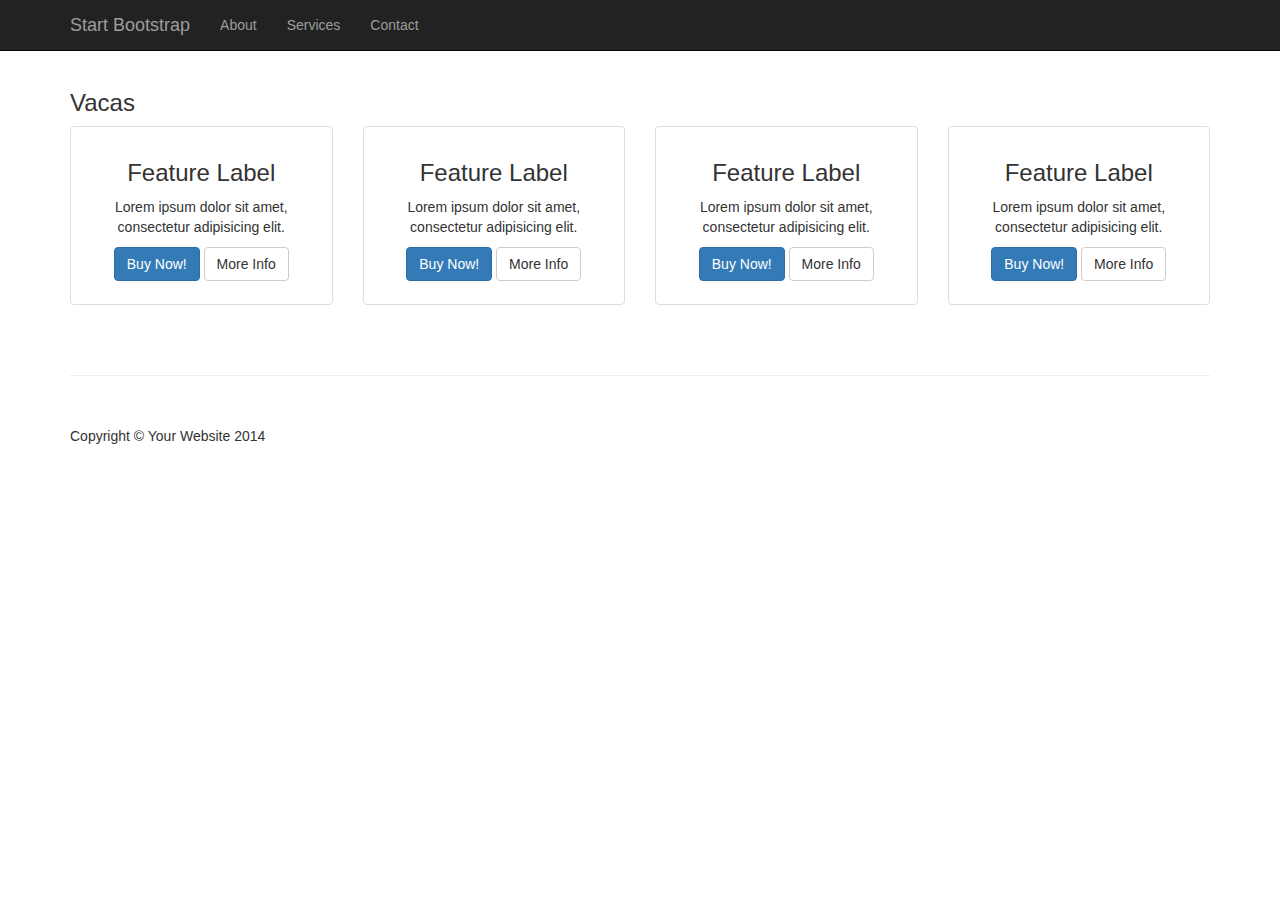
==== index.html @ 623279dd "Initial version" ====
<!DOCTYPE html>
<html lang="en">

<head>

    <meta charset="utf-8">
    <meta http-equiv="X-UA-Compatible" content="IE=edge">
    <meta name="viewport" content="width=device-width, initial-scale=1">
    <meta name="description" content="">
    <meta name="author" content="">

    <title>Heroic Features - Start Bootstrap Template</title>

    <!-- Bootstrap Core CSS -->
    <link href="css/bootstrap.min.css" rel="stylesheet">

    <!-- Custom CSS -->
    <link href="css/heroic-features.css" rel="stylesheet">

    <!-- HTML5 Shim and Respond.js IE8 support of HTML5 elements and media queries -->
    <!-- WARNING: Respond.js doesn't work if you view the page via file:// -->
    <!--[if lt IE 9]>
        <script src="https://oss.maxcdn.com/libs/html5shiv/3.7.0/html5shiv.js"></script>
        <script src="https://oss.maxcdn.com/libs/respond.js/1.4.2/respond.min.js"></script>
    <![endif]-->

</head>

<body>

    <!-- Navigation -->
    <nav class="navbar navbar-inverse navbar-fixed-top" role="navigation">
        <div class="container">
            <!-- Brand and toggle get grouped for better mobile display -->
            <div class="navbar-header">
                <button type="button" class="navbar-toggle" data-toggle="collapse" data-target="#bs-example-navbar-collapse-1">
                    <span class="sr-only">Toggle navigation</span>
                    <span class="icon-bar"></span>
                    <span class="icon-bar"></span>
                    <span class="icon-bar"></span>
                </button>
                <a class="navbar-brand" href="#">Start Bootstrap</a>
            </div>
            <!-- Collect the nav links, forms, and other content for toggling -->
            <div class="collapse navbar-collapse" id="bs-example-navbar-collapse-1">
                <ul class="nav navbar-nav">
                    <li>
                        <a href="#">About</a>
                    </li>
                    <li>
                        <a href="#">Services</a>
                    </li>
                    <li>
                        <a href="#">Contact</a>
                    </li>
                </ul>
            </div>
            <!-- /.navbar-collapse -->
        </div>
        <!-- /.container -->
    </nav>

    <!-- Page Content -->
    <div class="container">
        <!-- Title -->
        <div class="row">
            <div class="col-lg-12">
                <h3>Vacas</h3>
            </div>
        </div>
        <!-- /.row -->

        <!-- Page Features -->
        <div class="row text-center">

            <div class="col-md-3 col-sm-6 hero-feature">
                <div class="thumbnail">
                    <img src="http://placehold.it/800x500" alt="">
                    <div class="caption">
                        <h3>Feature Label</h3>
                        <p>Lorem ipsum dolor sit amet, consectetur adipisicing elit.</p>
                        <p>
                            <a href="#" class="btn btn-primary">Buy Now!</a> <a href="#" class="btn btn-default">More Info</a>
                        </p>
                    </div>
                </div>
            </div>

            <div class="col-md-3 col-sm-6 hero-feature">
                <div class="thumbnail">
                    <img src="http://placehold.it/800x500" alt="">
                    <div class="caption">
                        <h3>Feature Label</h3>
                        <p>Lorem ipsum dolor sit amet, consectetur adipisicing elit.</p>
                        <p>
                            <a href="#" class="btn btn-primary">Buy Now!</a> <a href="#" class="btn btn-default">More Info</a>
                        </p>
                    </div>
                </div>
            </div>

            <div class="col-md-3 col-sm-6 hero-feature">
                <div class="thumbnail">
                    <img src="http://placehold.it/800x500" alt="">
                    <div class="caption">
                        <h3>Feature Label</h3>
                        <p>Lorem ipsum dolor sit amet, consectetur adipisicing elit.</p>
                        <p>
                            <a href="#" class="btn btn-primary">Buy Now!</a> <a href="#" class="btn btn-default">More Info</a>
                        </p>
                    </div>
                </div>
            </div>

            <div class="col-md-3 col-sm-6 hero-feature">
                <div class="thumbnail">
                    <img src="http://placehold.it/800x500" alt="">
                    <div class="caption">
                        <h3>Feature Label</h3>
                        <p>Lorem ipsum dolor sit amet, consectetur adipisicing elit.</p>
                        <p>
                            <a href="#" class="btn btn-primary">Buy Now!</a> <a href="#" class="btn btn-default">More Info</a>
                        </p>
                    </div>
                </div>
            </div>

        </div>
        <!-- /.row -->

        <hr>

        <!-- Footer -->
        <footer>
            <div class="row">
                <div class="col-lg-12">
                    <p>Copyright &copy; Your Website 2014</p>
                </div>
            </div>
        </footer>

    </div>
    <!-- /.container -->

    <!-- jQuery -->
    <script src="js/jquery.js"></script>

    <!-- Bootstrap Core JavaScript -->
    <script src="js/bootstrap.min.js"></script>

</body>

</html>
---- css/heroic-features.css ----
/*!
 * Start Bootstrap - Heroic Features HTML Template (http://startbootstrap.com)
 * Code licensed under the Apache License v2.0.
 * For details, see http://www.apache.org/licenses/LICENSE-2.0.
 */

body {
    padding-top: 70px; /* Required padding for .navbar-fixed-top. Remove if using .navbar-static-top. Change if height of navigation changes. */
}

.hero-spacer {
    margin-top: 50px;
}

.hero-feature {
    margin-bottom: 30px;
}

footer {
    margin: 50px 0;
}
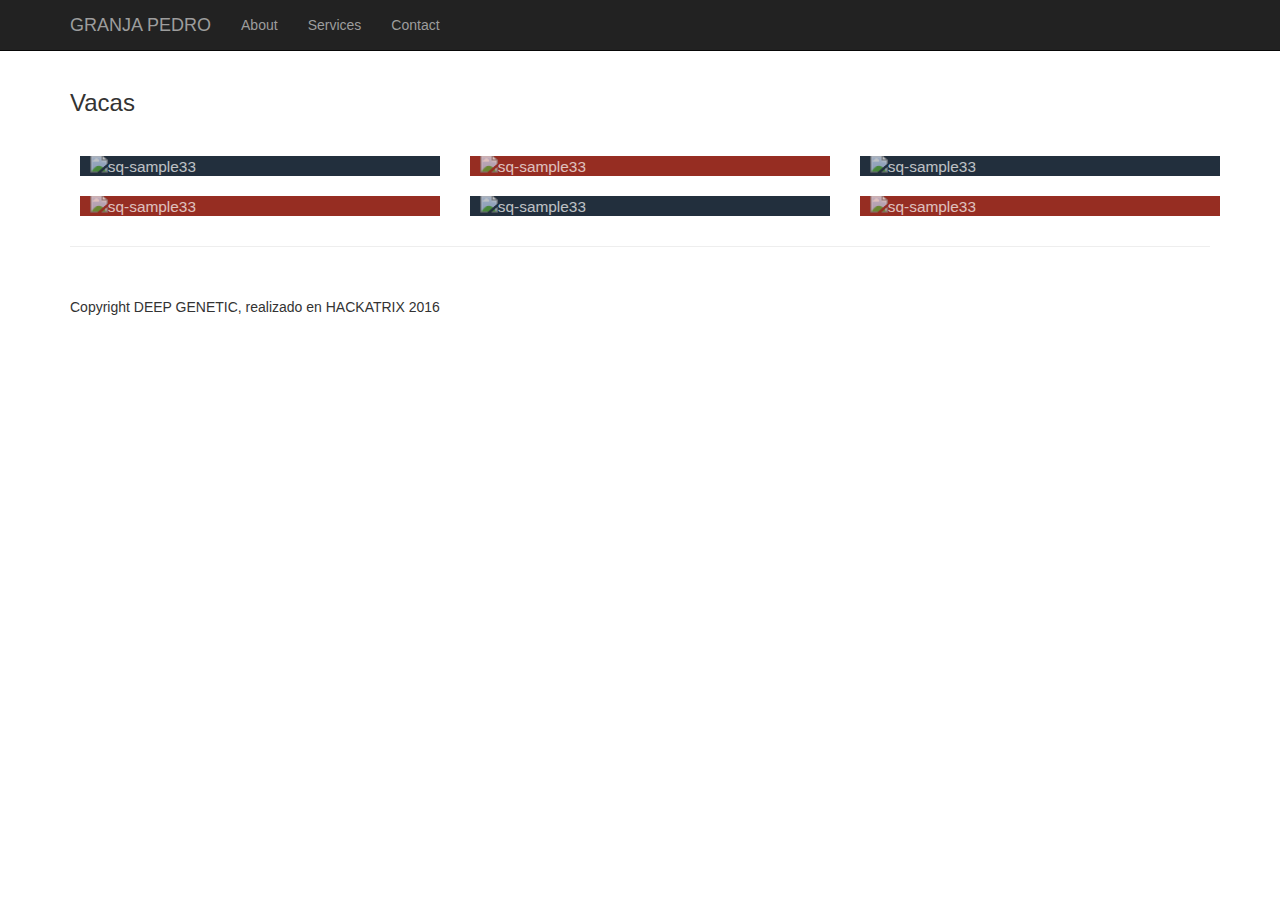
==== commit b6f432b1: "Update changes" ====
--- a/index.html
+++ b/index.html
@@ -9,13 +9,14 @@
     <meta name="description" content="">
     <meta name="author" content="">
 
-    <title>Heroic Features - Start Bootstrap Template</title>
+    <title>DEEP GENETIC</title>
 
     <!-- Bootstrap Core CSS -->
     <link href="css/bootstrap.min.css" rel="stylesheet">
 
     <!-- Custom CSS -->
     <link href="css/heroic-features.css" rel="stylesheet">
+    <link href="css/custom-styles.css" rel="stylesheet">
 
     <!-- HTML5 Shim and Respond.js IE8 support of HTML5 elements and media queries -->
     <!-- WARNING: Respond.js doesn't work if you view the page via file:// -->
@@ -39,7 +40,7 @@
                     <span class="icon-bar"></span>
                     <span class="icon-bar"></span>
                 </button>
-                <a class="navbar-brand" href="#">Start Bootstrap</a>
+                <a class="navbar-brand" href="#">GRANJA PEDRO</a>
             </div>
             <!-- Collect the nav links, forms, and other content for toggling -->
             <div class="collapse navbar-collapse" id="bs-example-navbar-collapse-1">
@@ -72,59 +73,80 @@
 
         <!-- Page Features -->
         <div class="row text-center">
-
-            <div class="col-md-3 col-sm-6 hero-feature">
-                <div class="thumbnail">
-                    <img src="http://placehold.it/800x500" alt="">
-                    <div class="caption">
-                        <h3>Feature Label</h3>
-                        <p>Lorem ipsum dolor sit amet, consectetur adipisicing elit.</p>
-                        <p>
-                            <a href="#" class="btn btn-primary">Buy Now!</a> <a href="#" class="btn btn-default">More Info</a>
-                        </p>
-                    </div>
-                </div>
-            </div>
-
-            <div class="col-md-3 col-sm-6 hero-feature">
-                <div class="thumbnail">
-                    <img src="http://placehold.it/800x500" alt="">
-                    <div class="caption">
-                        <h3>Feature Label</h3>
-                        <p>Lorem ipsum dolor sit amet, consectetur adipisicing elit.</p>
-                        <p>
-                            <a href="#" class="btn btn-primary">Buy Now!</a> <a href="#" class="btn btn-default">More Info</a>
-                        </p>
-                    </div>
-                </div>
-            </div>
-
-            <div class="col-md-3 col-sm-6 hero-feature">
-                <div class="thumbnail">
-                    <img src="http://placehold.it/800x500" alt="">
-                    <div class="caption">
-                        <h3>Feature Label</h3>
-                        <p>Lorem ipsum dolor sit amet, consectetur adipisicing elit.</p>
-                        <p>
-                            <a href="#" class="btn btn-primary">Buy Now!</a> <a href="#" class="btn btn-default">More Info</a>
-                        </p>
-                    </div>
-                </div>
-            </div>
-
-            <div class="col-md-3 col-sm-6 hero-feature">
-                <div class="thumbnail">
-                    <img src="http://placehold.it/800x500" alt="">
-                    <div class="caption">
-                        <h3>Feature Label</h3>
-                        <p>Lorem ipsum dolor sit amet, consectetur adipisicing elit.</p>
-                        <p>
-                            <a href="#" class="btn btn-primary">Buy Now!</a> <a href="#" class="btn btn-default">More Info</a>
-                        </p>
-                    </div>
-                </div>
-            </div>
-
+          <div class="services">
+          <div class="col-md-4">
+              <figure class="snip1174 navy col-md-4">
+                <img src="https://s3-us-west-2.amazonaws.com/s.cdpn.io/331810/sq-sample33.jpg" alt="sq-sample33" />
+                <figcaption>
+                  <h2>Տեսականի</h2>
+                  <p>
+                    Մեր տեասկանին սպասում է Ձեզ
+                  </p>
+                  <a href="/main/page/production">Ավելին</a>
+                </figcaption>
+              </figure>
+          </div>
+          <div class="col-md-4">
+              <figure class="snip1174 red col-md-4">
+                <img src="https://s3-us-west-2.amazonaws.com/s.cdpn.io/331810/sq-sample33.jpg" alt="sq-sample33" />
+                <figcaption>
+                  <h2>Ակցիաներ</h2>
+                  <p>
+                    Թարմացվող ակցիաներ մեր հաճախորդների համար
+                  </p>
+                  <a href="/main/page/auction">Ավելին</a>
+                </figcaption>
+              </figure>
+          </div>
+          <div class="col-md-4">
+              <figure class="snip1174 navy col-md-4">
+                <img src="https://s3-us-west-2.amazonaws.com/s.cdpn.io/331810/sq-sample33.jpg" alt="sq-sample33" />
+                <figcaption>
+                  <h2>Մեր մասին</h2>
+                  <p>
+                    Մեր ընկերության մաին ծանոթացեք այստեղ
+                  </p>
+                  <a href="/main/page/company">Ավելին</a>
+                </figcaption>
+              </figure>
+          </div>
+          <div class="col-md-4">
+              <figure class="snip1174 red col-md-4">
+                <img src="https://s3-us-west-2.amazonaws.com/s.cdpn.io/331810/sq-sample33.jpg" alt="sq-sample33" />
+                <figcaption>
+                  <h2>Բաղադրատոմսեր</h2>
+                  <p>
+                    Պատրաստման հարցում Դուք ունեք Ձեր խորհրդատուն
+                  </p>
+                  <a href="/main/page/recipe">Ավելին</a>
+                </figcaption>
+              </figure>
+          </div>
+          <div class="col-md-4">
+              <figure class="snip1174 navy col-md-4">
+                <img src="https://s3-us-west-2.amazonaws.com/s.cdpn.io/331810/sq-sample33.jpg" alt="sq-sample33" />
+                <figcaption>
+                  <h2>Խանութների ցանկ</h2>
+                  <p>
+                    Մեր խանութների ցանկին այստեղ
+                  </p>
+                  <a href="/main/page/map">Ավելին</a>
+                </figcaption>
+              </figure>
+          </div>
+          <div class="col-md-4">
+              <figure class="snip1174 red col-md-4">
+                <img src="https://s3-us-west-2.amazonaws.com/s.cdpn.io/331810/sq-sample33.jpg" alt="sq-sample33" />
+                <figcaption>
+                  <h2>Նորություններ</h2>
+                  <p>
+                    Ծանոթացեք մեր նորություններին այստեղ
+                  </p>
+                  <a href="/main/page/news">Ավելին</a>
+                </figcaption>
+              </figure>
+          </div>
+        </div>
         </div>
         <!-- /.row -->
 
@@ -134,7 +156,7 @@
         <footer>
             <div class="row">
                 <div class="col-lg-12">
-                    <p>Copyright &copy; Your Website 2014</p>
+                    <p>Copyright DEEP GENETIC, realizado en HACKATRIX 2016</p>
                 </div>
             </div>
         </footer>
--- a/css/custom-styles.css
+++ b/css/custom-styles.css
@@ -0,0 +1,101 @@
+/* Included color classes.. 
+    .red 
+	.blue 
+	.yellow
+	.green
+	.navy
+*/ 
+.services{
+    margin: 20px auto;
+    }
+figure.snip1174 {
+  color: #fff;
+  position: relative;
+  float: left;
+  overflow: hidden;
+  background-color: #1a1a1a;
+  color: #ffffff;
+  text-align: left;
+  margin: 10px;
+  width: 100%;
+  border-radius: 0px;
+}
+figure.snip1174 * {
+  -webkit-box-sizing: border-box;
+  box-sizing: border-box;
+  -webkit-transition: all 0.35s ease;
+  transition: all 0.35s ease;
+}
+figure.snip1174 img {
+  max-width: 100%;
+  -webkit-transform: scale(1.1);
+  transform: scale(1.1);
+  vertical-align: top;
+  opacity: 0.7;
+}
+figure.snip1174 figcaption {
+  position: absolute;
+  padding: 40px 25px;
+  top: 0;
+  left: 0;
+}
+figure.snip1174 h2,
+figure.snip1174 p {
+  margin: 0;
+  padding: 0;
+}
+figure.snip1174 h2 {
+  margin-bottom: 10px;
+  display: inline-block;
+  font-weight: 100;
+  font-size: 1.8em;
+}
+figure.snip1174 p {
+  font-weight: 300;
+  margin-bottom: 20px;
+  line-height: 1.4em;
+}
+figure.snip1174 a {
+  display: inline-block;
+  padding: 10px 20px;
+  border: 1px solid #ffffff;
+  text-decoration: none;
+  color: #ffffff;
+  letter-spacing: 2px;
+  text-transform: uppercase;
+  font-size: 0.8em;
+  -webkit-transform: translateY(50%);
+  transform: translateY(50%);
+  opacity: 0;
+}
+figure.snip1174 a:hover {
+  background-color: rgba(0, 0, 0, 0.2);
+}
+figure.snip1174.blue {
+  background-color: #20638f;
+}
+figure.snip1174.yellow {
+  background-color: #c87f0a;
+}
+figure.snip1174.green {
+  background-color: #1e8449;
+}
+figure.snip1174.navy {
+  background-color: #222f3d;
+}
+figure.snip1174.red {
+  background-color: #962d22;
+}
+figure.snip1174:hover img,
+figure.snip1174.hover img {
+  opacity: 0;
+  -webkit-transform: scale(1);
+  transform: scale(1);
+}
+figure.snip1174:hover a,
+figure.snip1174.hover a {
+  -webkit-transform: translateY(0);
+  transform: translateY(0);
+  opacity: 1;
+}
+
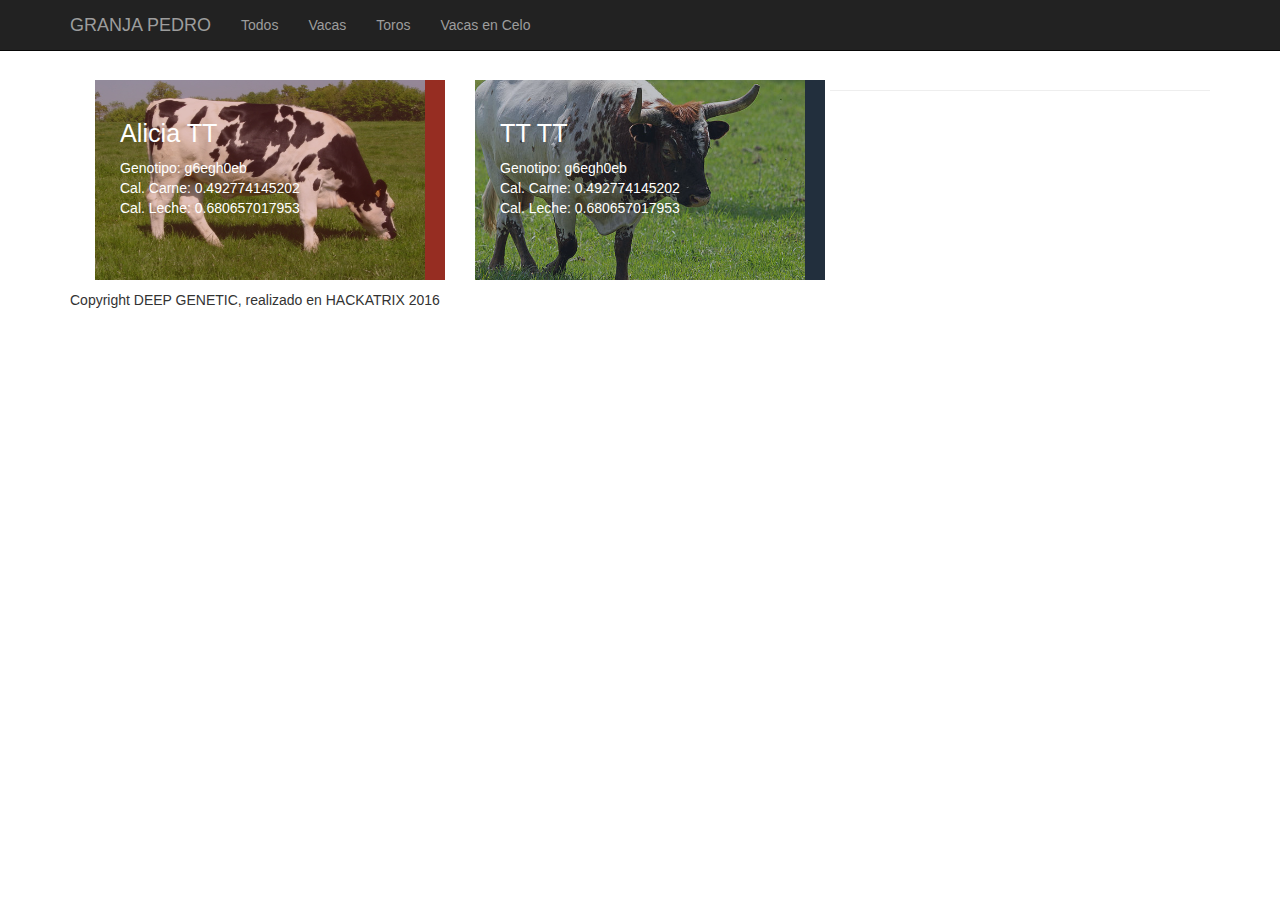
==== commit 122d860a: "Update" ====
--- a/index.html
+++ b/index.html
@@ -18,6 +18,10 @@
     <link href="css/heroic-features.css" rel="stylesheet">
     <link href="css/custom-styles.css" rel="stylesheet">
 
+    <!-- CUSTOM JS -->
+    <script src="js/jquery.js"></script>
+    <script src="js/isotope.pkgd.min.js"></script>
+    <script src="js/custom.js"></script>
     <!-- HTML5 Shim and Respond.js IE8 support of HTML5 elements and media queries -->
     <!-- WARNING: Respond.js doesn't work if you view the page via file:// -->
     <!--[if lt IE 9]>
@@ -40,19 +44,22 @@
                     <span class="icon-bar"></span>
                     <span class="icon-bar"></span>
                 </button>
-                <a class="navbar-brand" href="#">GRANJA PEDRO</a>
+                <a class="navbar-brand" href="/">GRANJA PEDRO</a>
             </div>
             <!-- Collect the nav links, forms, and other content for toggling -->
             <div class="collapse navbar-collapse" id="bs-example-navbar-collapse-1">
-                <ul class="nav navbar-nav">
+                <ul class="nav navbar-nav deep-genetic-filters">
                     <li>
-                        <a href="#">About</a>
+                        <a href="/" data-filter=".element-item">Todos</a>
                     </li>
                     <li>
-                        <a href="#">Services</a>
+                        <a href="/" data-filter=".vacas">Vacas</a>
                     </li>
                     <li>
-                        <a href="#">Contact</a>
+                        <a href="/" data-filter=".toros">Toros</a>
+                    </li>
+                    <li>
+                        <a href="/" data-filter=".vacas-celo">Vacas en Celo</a>
                     </li>
                 </ul>
             </div>
@@ -64,90 +71,42 @@
     <!-- Page Content -->
     <div class="container">
         <!-- Title -->
-        <div class="row">
+       <!-- <div class="row">
             <div class="col-lg-12">
                 <h3>Vacas</h3>
             </div>
-        </div>
+        </div>-->
         <!-- /.row -->
 
         <!-- Page Features -->
-        <div class="row text-center">
-          <div class="services">
-          <div class="col-md-4">
-              <figure class="snip1174 navy col-md-4">
-                <img src="https://s3-us-west-2.amazonaws.com/s.cdpn.io/331810/sq-sample33.jpg" alt="sq-sample33" />
-                <figcaption>
-                  <h2>Տեսականի</h2>
-                  <p>
-                    Մեր տեասկանին սպասում է Ձեզ
-                  </p>
-                  <a href="/main/page/production">Ավելին</a>
-                </figcaption>
-              </figure>
+          <div class="grid">
+              <div class="element-item col-md-4 vacas">
+                  <figure class="snip1174 red col-md-4">
+                    <img src="images/vaca.jpg" alt="vaca" />
+                    <figcaption>
+                      <h2 class="nombre">Alicia TT</h2>
+                      <br>
+                      <span class="genotipo">Genotipo: g6egh0eb</span><br>
+                      <span class="calCarne">Cal. Carne: 0.492774145202</span><br>
+                      <span class="calLeche">Cal. Leche: 0.680657017953</span><br>
+                      <a href="/simular.html">Simular</a>
+                    </figcaption>
+                  </figure>
+              </div>
+              <div class="element-item col-md-4 toros">
+                  <figure class="snip1174 navy col-md-4">
+                    <img src="images/toro.jpg" alt="toro" />
+                    <figcaption>
+                      <h2 class="nombre">TT TT</h2>
+                      <br>
+                      <span class="genotipo">Genotipo: g6egh0eb</span><br>
+                      <span class="calCarne">Cal. Carne: 0.492774145202</span><br>
+                      <span class="calLeche">Cal. Leche: 0.680657017953</span><br>
+                      <a href="/simular.html">Simular</a>
+                    </figcaption>
+                  </figure>
+              </div>
           </div>
-          <div class="col-md-4">
-              <figure class="snip1174 red col-md-4">
-                <img src="https://s3-us-west-2.amazonaws.com/s.cdpn.io/331810/sq-sample33.jpg" alt="sq-sample33" />
-                <figcaption>
-                  <h2>Ակցիաներ</h2>
-                  <p>
-                    Թարմացվող ակցիաներ մեր հաճախորդների համար
-                  </p>
-                  <a href="/main/page/auction">Ավելին</a>
-                </figcaption>
-              </figure>
-          </div>
-          <div class="col-md-4">
-              <figure class="snip1174 navy col-md-4">
-                <img src="https://s3-us-west-2.amazonaws.com/s.cdpn.io/331810/sq-sample33.jpg" alt="sq-sample33" />
-                <figcaption>
-                  <h2>Մեր մասին</h2>
-                  <p>
-                    Մեր ընկերության մաին ծանոթացեք այստեղ
-                  </p>
-                  <a href="/main/page/company">Ավելին</a>
-                </figcaption>
-              </figure>
-          </div>
-          <div class="col-md-4">
-              <figure class="snip1174 red col-md-4">
-                <img src="https://s3-us-west-2.amazonaws.com/s.cdpn.io/331810/sq-sample33.jpg" alt="sq-sample33" />
-                <figcaption>
-                  <h2>Բաղադրատոմսեր</h2>
-                  <p>
-                    Պատրաստման հարցում Դուք ունեք Ձեր խորհրդատուն
-                  </p>
-                  <a href="/main/page/recipe">Ավելին</a>
-                </figcaption>
-              </figure>
-          </div>
-          <div class="col-md-4">
-              <figure class="snip1174 navy col-md-4">
-                <img src="https://s3-us-west-2.amazonaws.com/s.cdpn.io/331810/sq-sample33.jpg" alt="sq-sample33" />
-                <figcaption>
-                  <h2>Խանութների ցանկ</h2>
-                  <p>
-                    Մեր խանութների ցանկին այստեղ
-                  </p>
-                  <a href="/main/page/map">Ավելին</a>
-                </figcaption>
-              </figure>
-          </div>
-          <div class="col-md-4">
-              <figure class="snip1174 red col-md-4">
-                <img src="https://s3-us-west-2.amazonaws.com/s.cdpn.io/331810/sq-sample33.jpg" alt="sq-sample33" />
-                <figcaption>
-                  <h2>Նորություններ</h2>
-                  <p>
-                    Ծանոթացեք մեր նորություններին այստեղ
-                  </p>
-                  <a href="/main/page/news">Ավելին</a>
-                </figcaption>
-              </figure>
-          </div>
-        </div>
-        </div>
         <!-- /.row -->
 
         <hr>
@@ -165,7 +124,6 @@
     <!-- /.container -->
 
     <!-- jQuery -->
-    <script src="js/jquery.js"></script>
 
     <!-- Bootstrap Core JavaScript -->
     <script src="js/bootstrap.min.js"></script>
--- a/css/custom-styles.css
+++ b/css/custom-styles.css
@@ -99,3 +99,8 @@
   opacity: 1;
 }
 
+img {
+  width: 300px;
+  height: 200px;
+}
+
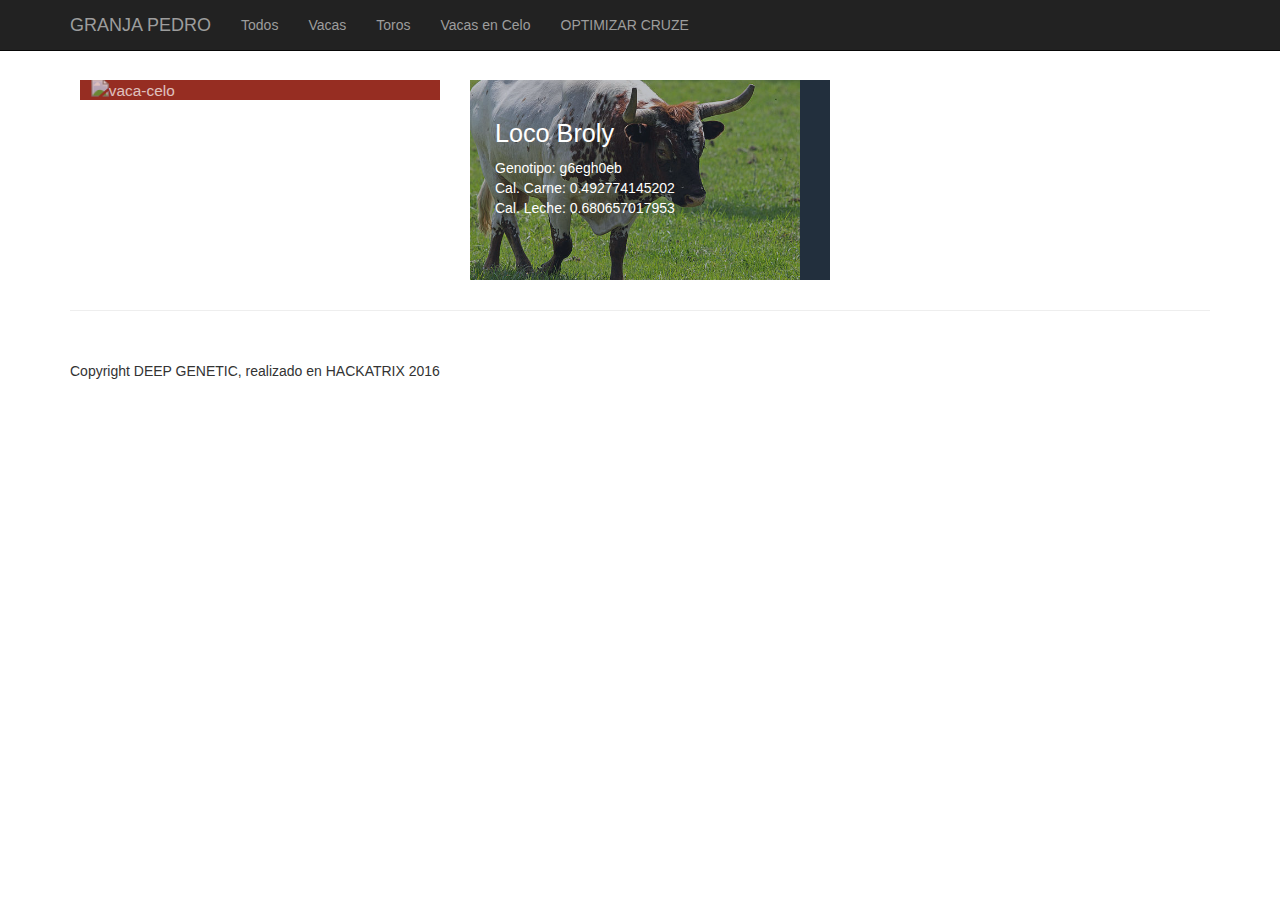
==== commit 8a8308ee: "Update changes" ====
--- a/index.html
+++ b/index.html
@@ -20,7 +20,6 @@
 
     <!-- CUSTOM JS -->
     <script src="js/jquery.js"></script>
-    <script src="js/isotope.pkgd.min.js"></script>
     <script src="js/custom.js"></script>
     <!-- HTML5 Shim and Respond.js IE8 support of HTML5 elements and media queries -->
     <!-- WARNING: Respond.js doesn't work if you view the page via file:// -->
@@ -53,13 +52,16 @@
                         <a href="/" data-filter=".element-item">Todos</a>
                     </li>
                     <li>
-                        <a href="/" data-filter=".vacas">Vacas</a>
+                        <a href="/" data-filter=".vaca">Vacas</a>
                     </li>
                     <li>
-                        <a href="/" data-filter=".toros">Toros</a>
+                        <a href="/" data-filter=".toro">Toros</a>
                     </li>
                     <li>
-                        <a href="/" data-filter=".vacas-celo">Vacas en Celo</a>
+                        <a href="/" data-filter=".vaca-celo">Vacas en Celo</a>
+                    </li>
+                    <li>
+                        <a href="/" class="optimizar-cruze" >OPTIMIZAR CRUZE</a>
                     </li>
                 </ul>
             </div>
@@ -79,30 +81,30 @@
         <!-- /.row -->
 
         <!-- Page Features -->
-          <div class="grid">
-              <div class="element-item col-md-4 vacas">
+          <div class="row grid">
+              <div class="element-item col-md-4 vaca-celo">
                   <figure class="snip1174 red col-md-4">
-                    <img src="images/vaca.jpg" alt="vaca" />
+                    <img src="images/vaca_celo.jpg" alt="vaca-celo" />
                     <figcaption>
-                      <h2 class="nombre">Alicia TT</h2>
+                      <h2 class="nombre">Anita Mumpy</h2>
+                      <br>
+                      <span class="genotipo">Genotipo: g6egh0ab</span><br>
+                      <span class="calCarne">Cal. Carne: 0.492774145202</span><br>
+                      <span class="calLeche">Cal. Leche: 0.680657017953</span><br>
+                      <a href="/simular.html" target="_blank">Simular</a>
+                    </figcaption>
+                  </figure>
+              </div>
+              <div class="element-item col-md-4 toro">
+                  <figure class="snip1174 navy col-md-4">
+                    <img src="images/toro.jpg" alt="toro" />
+                    <figcaption>
+                      <h2 class="nombre">Loco Broly</h2>
                       <br>
                       <span class="genotipo">Genotipo: g6egh0eb</span><br>
                       <span class="calCarne">Cal. Carne: 0.492774145202</span><br>
                       <span class="calLeche">Cal. Leche: 0.680657017953</span><br>
-                      <a href="/simular.html">Simular</a>
-                    </figcaption>
-                  </figure>
-              </div>
-              <div class="element-item col-md-4 toros">
-                  <figure class="snip1174 navy col-md-4">
-                    <img src="images/toro.jpg" alt="toro" />
-                    <figcaption>
-                      <h2 class="nombre">TT TT</h2>
-                      <br>
-                      <span class="genotipo">Genotipo: g6egh0eb</span><br>
-                      <span class="calCarne">Cal. Carne: 0.492774145202</span><br>
-                      <span class="calLeche">Cal. Leche: 0.680657017953</span><br>
-                      <a href="/simular.html">Simular</a>
+                      <a href="/simular.html" target="_blank">Simular</a>
                     </figcaption>
                   </figure>
               </div>
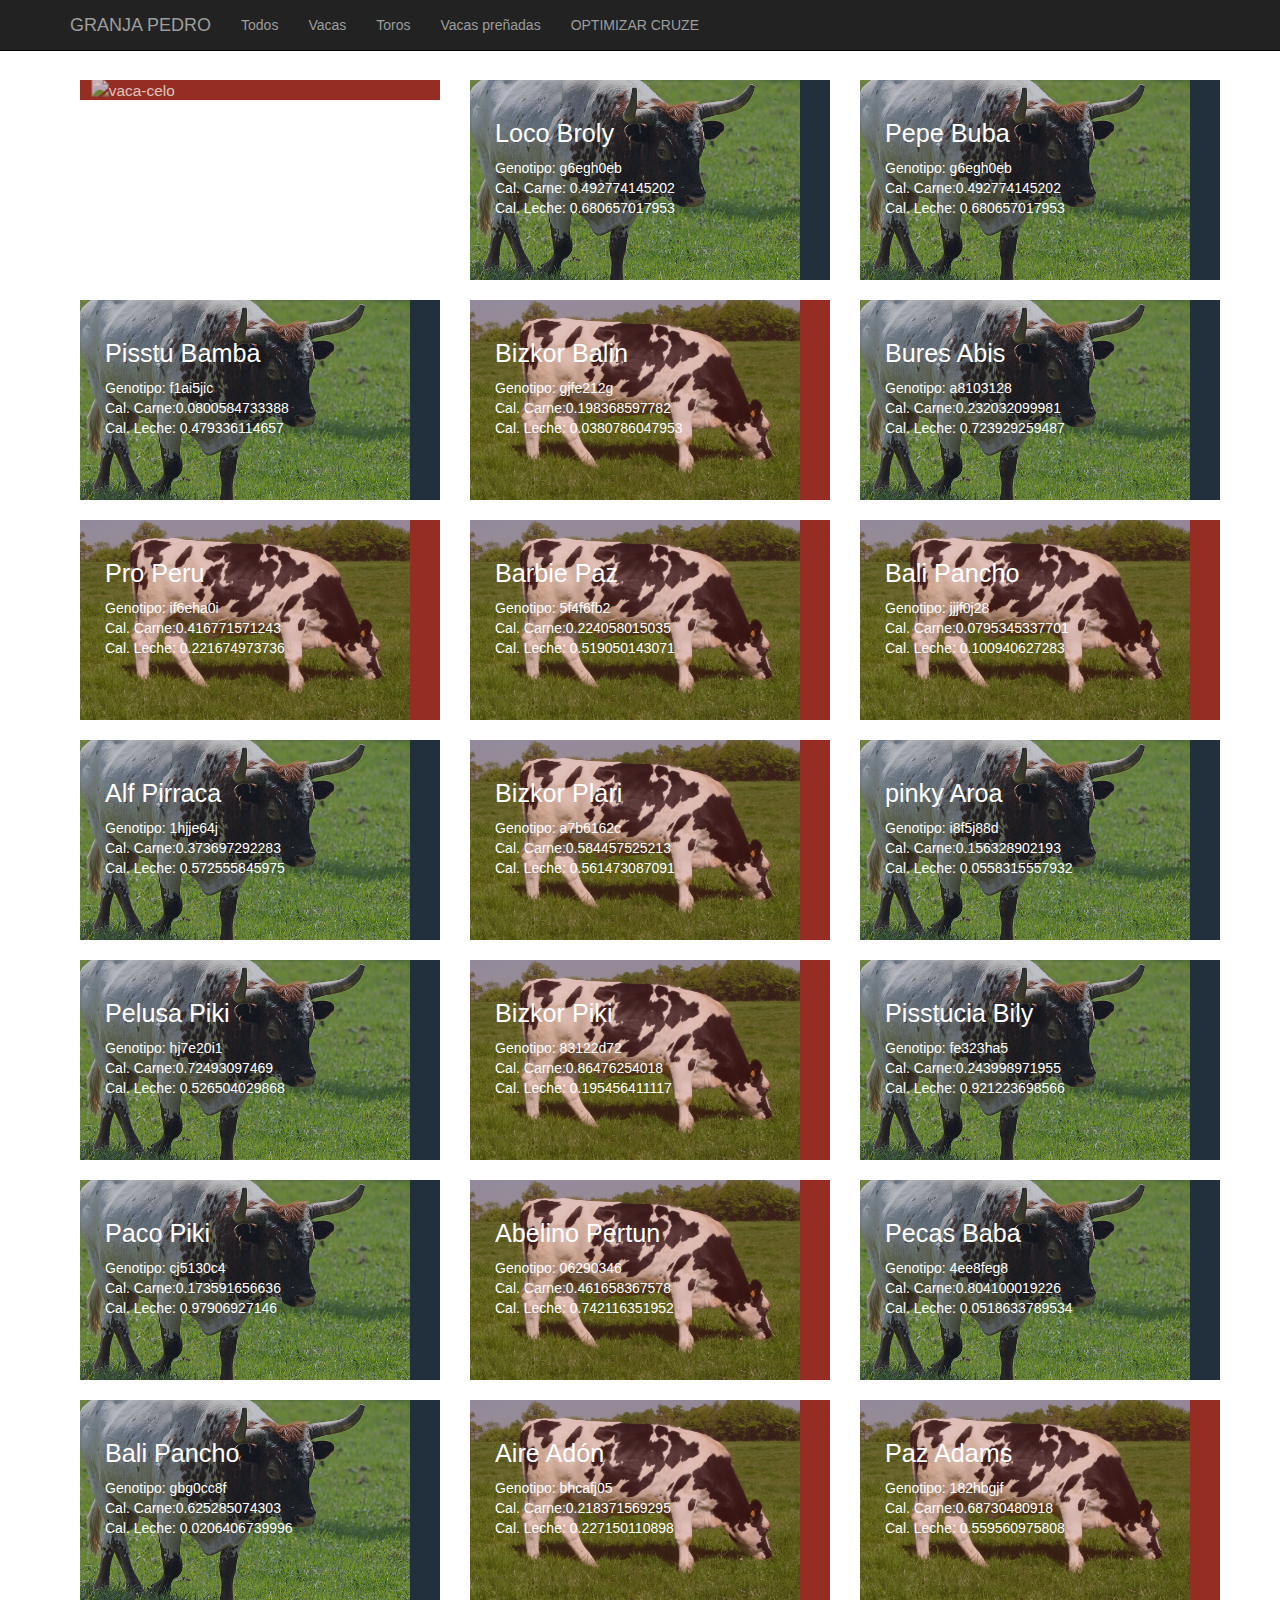
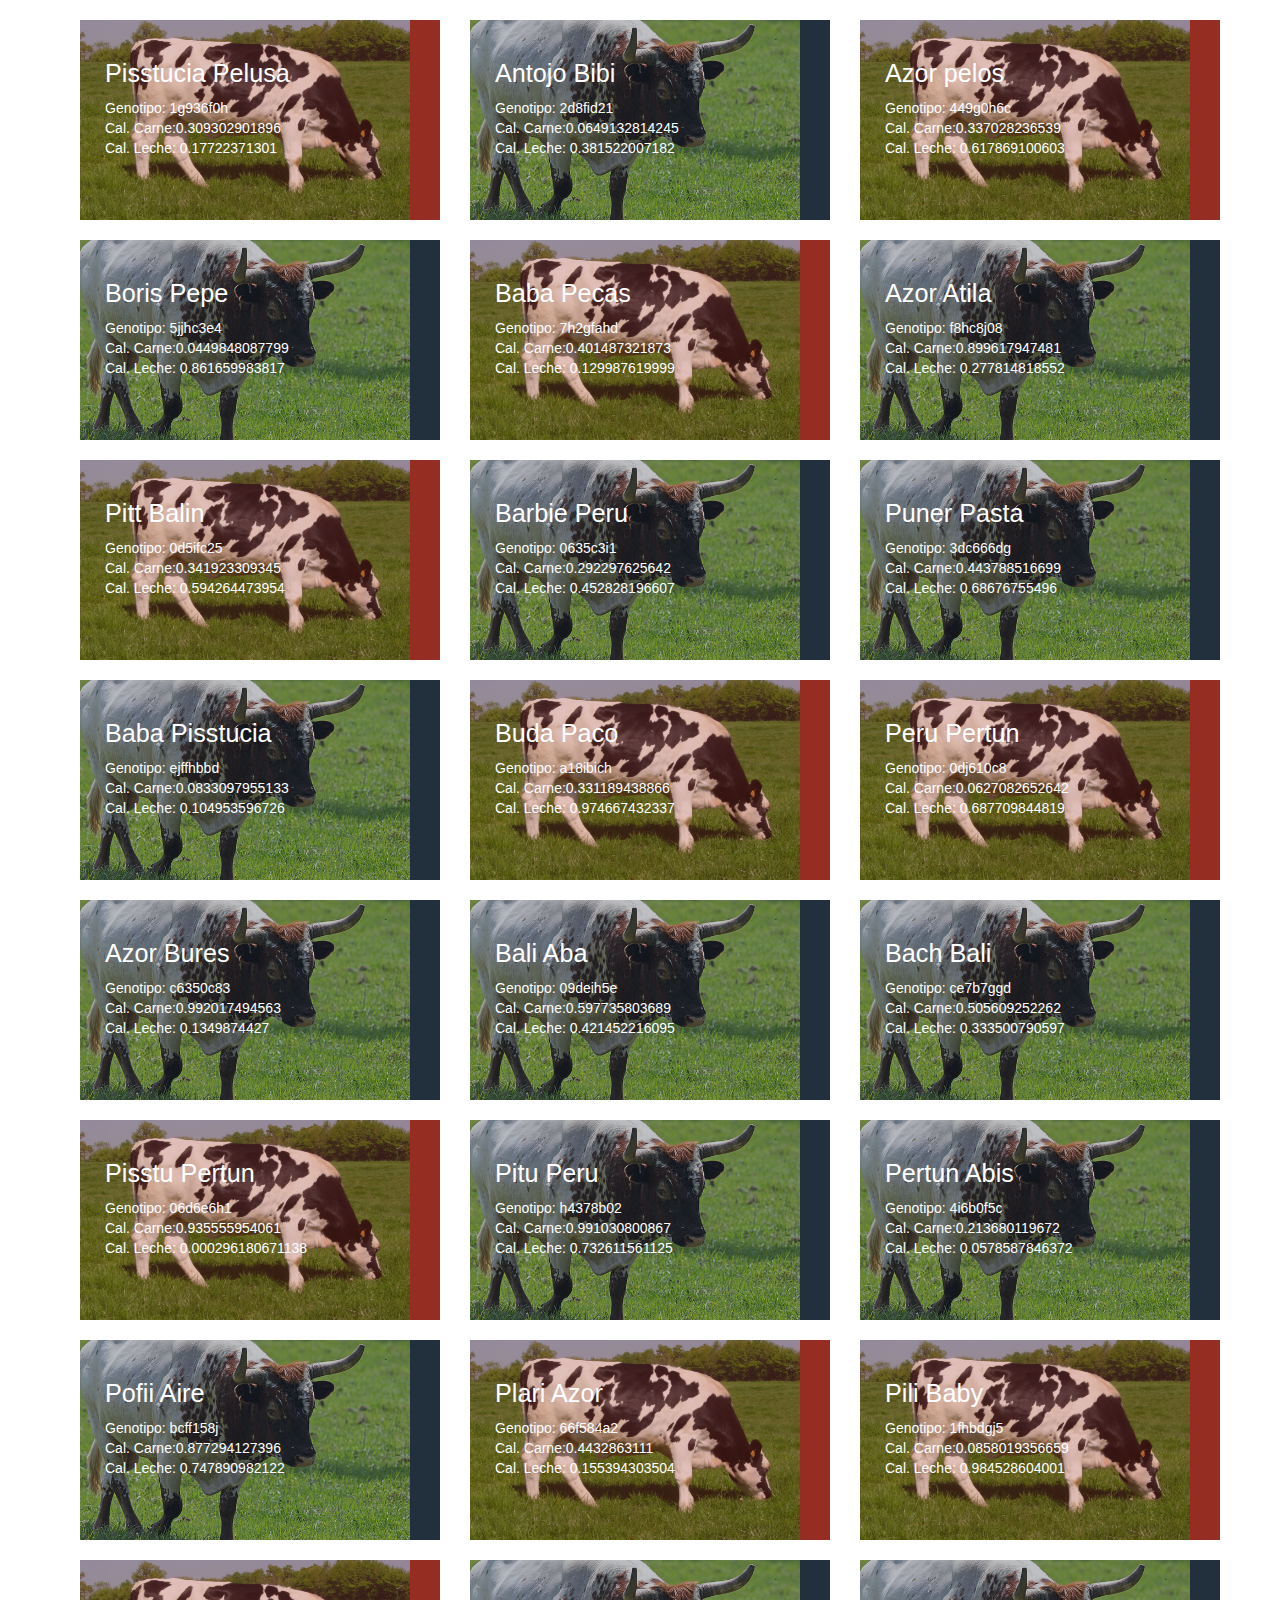
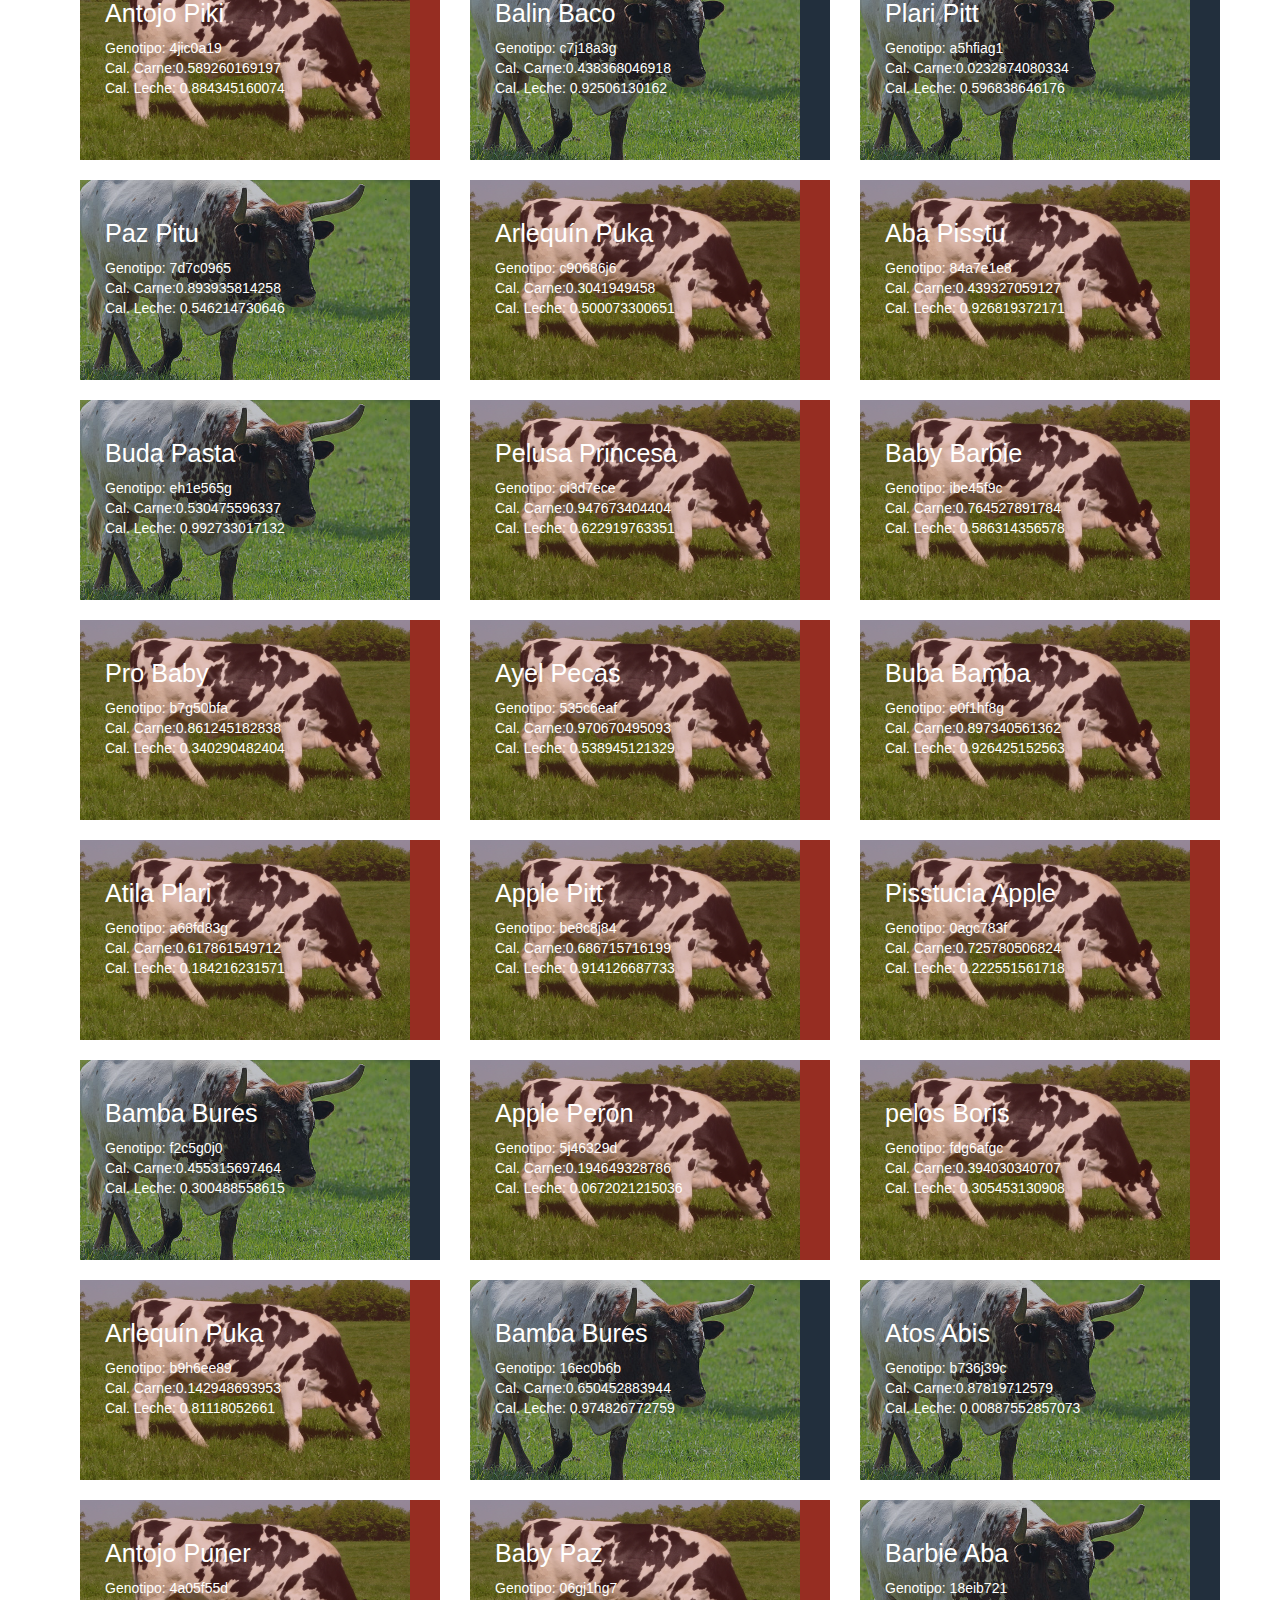
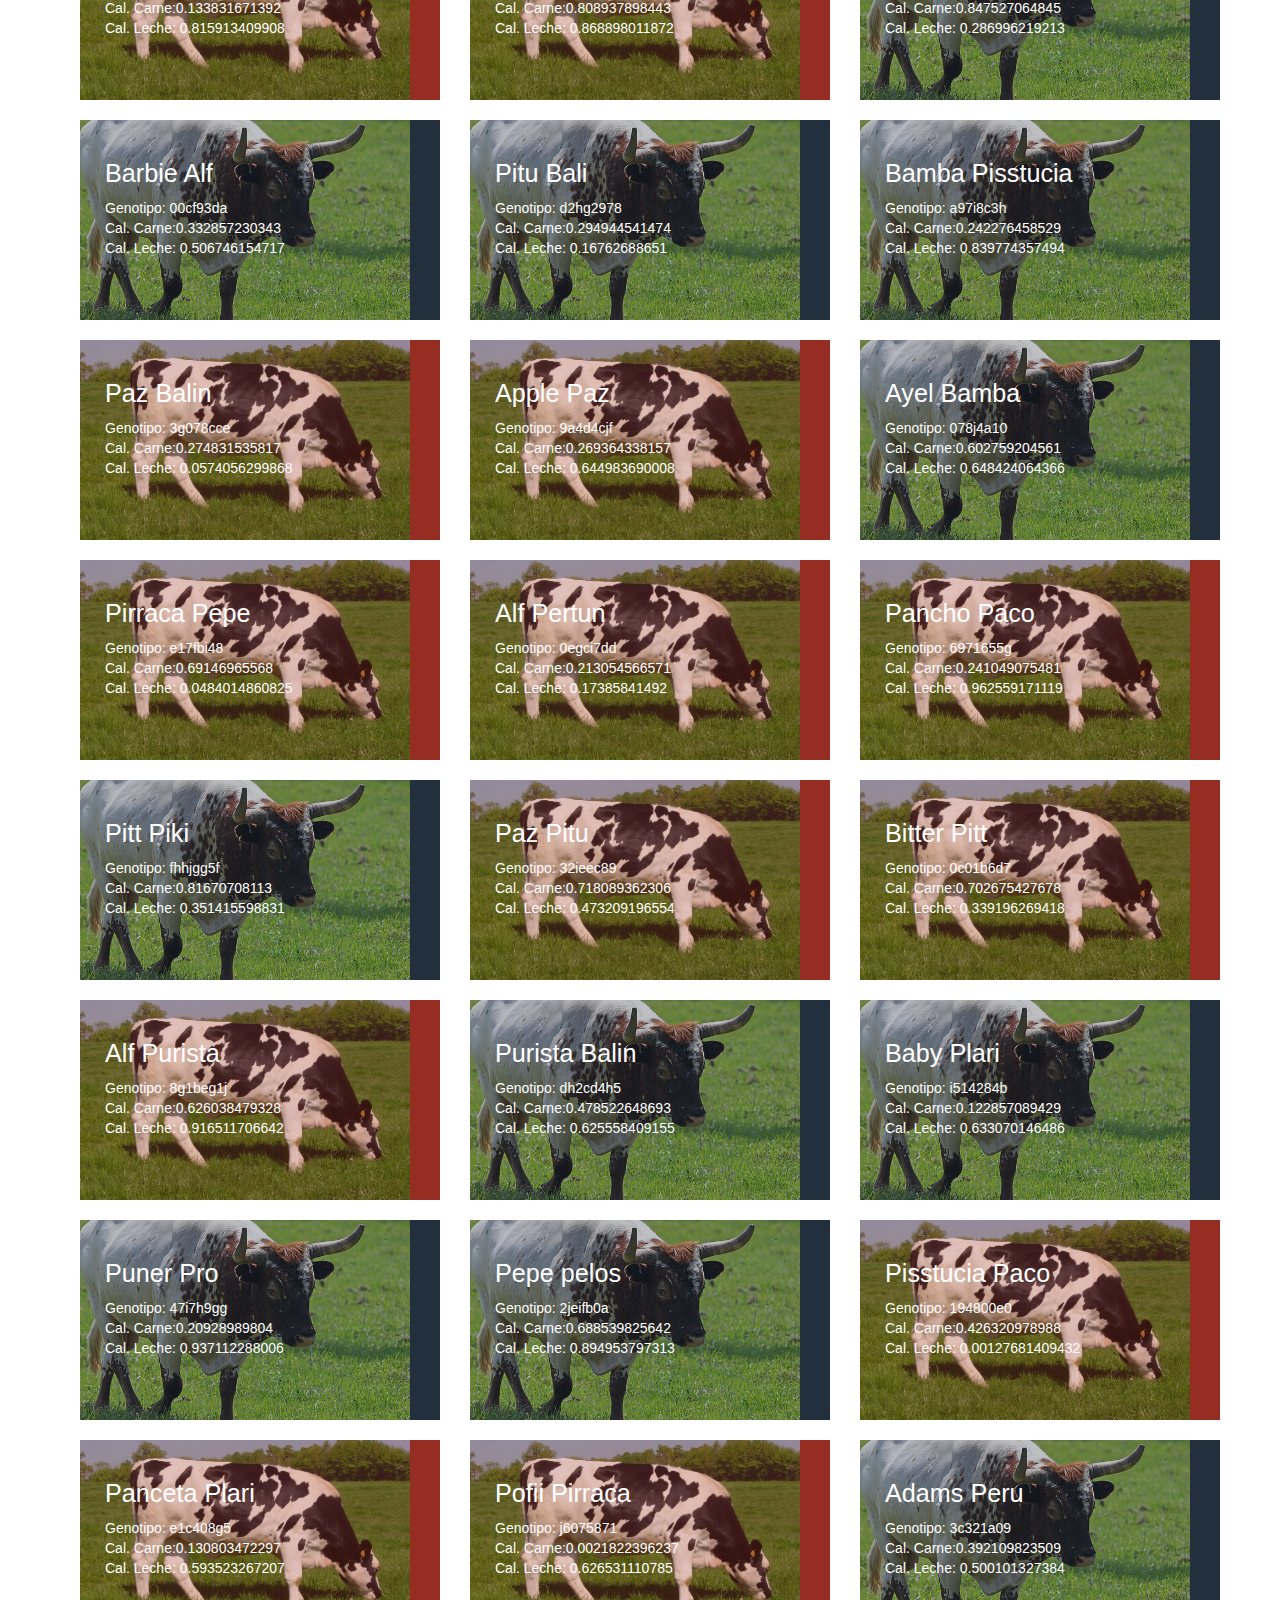
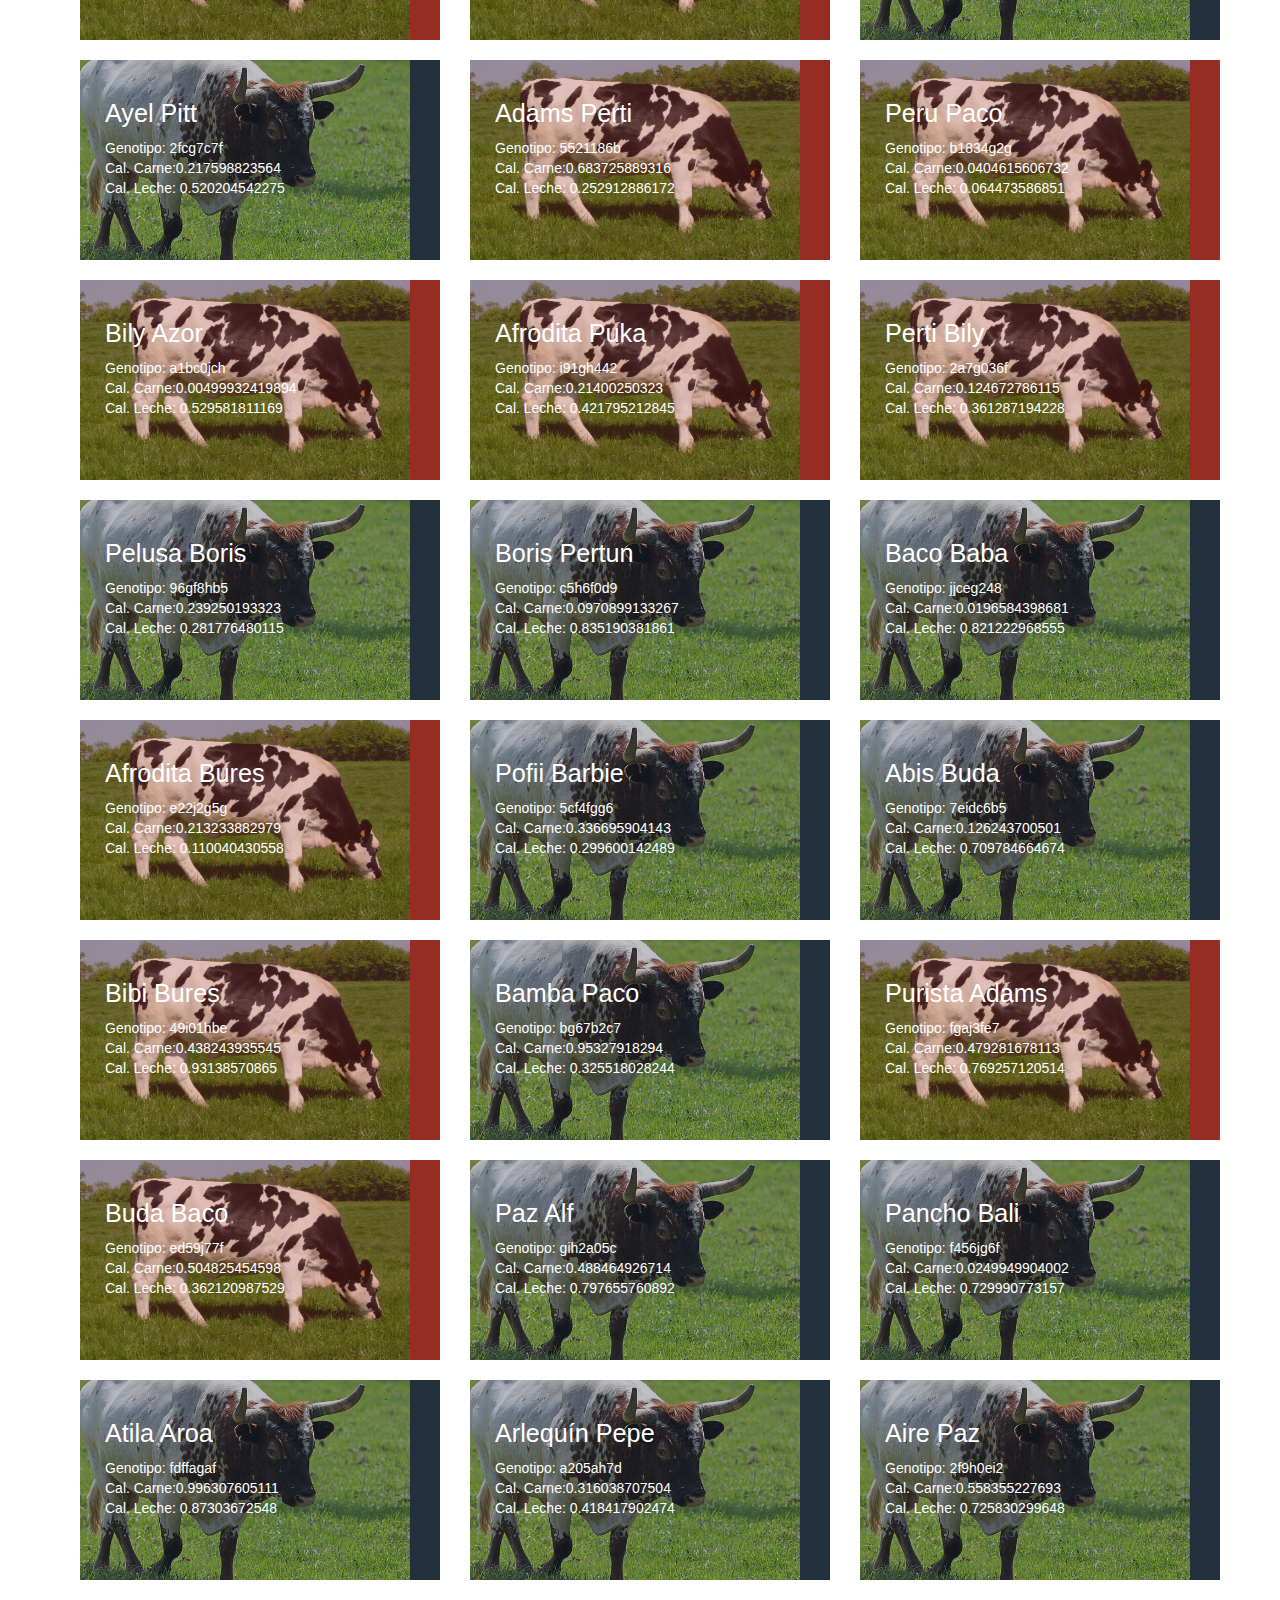
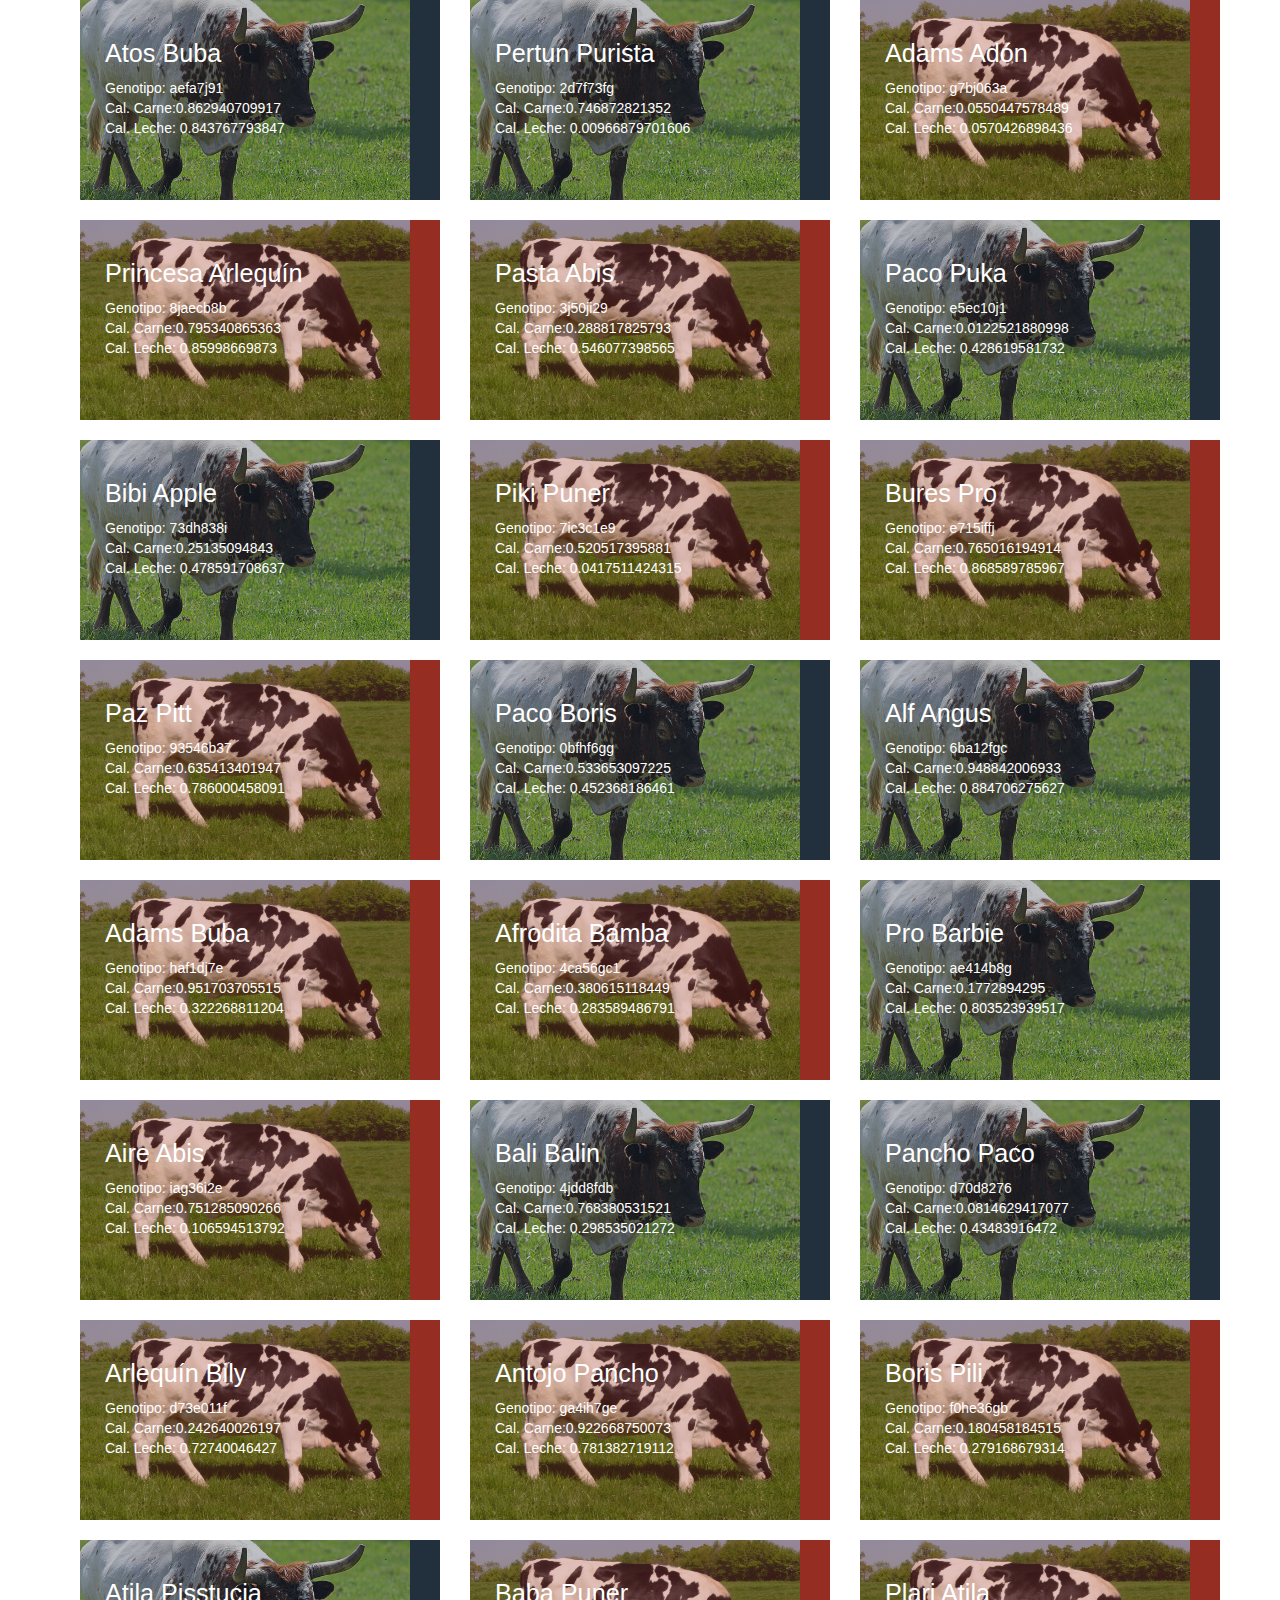
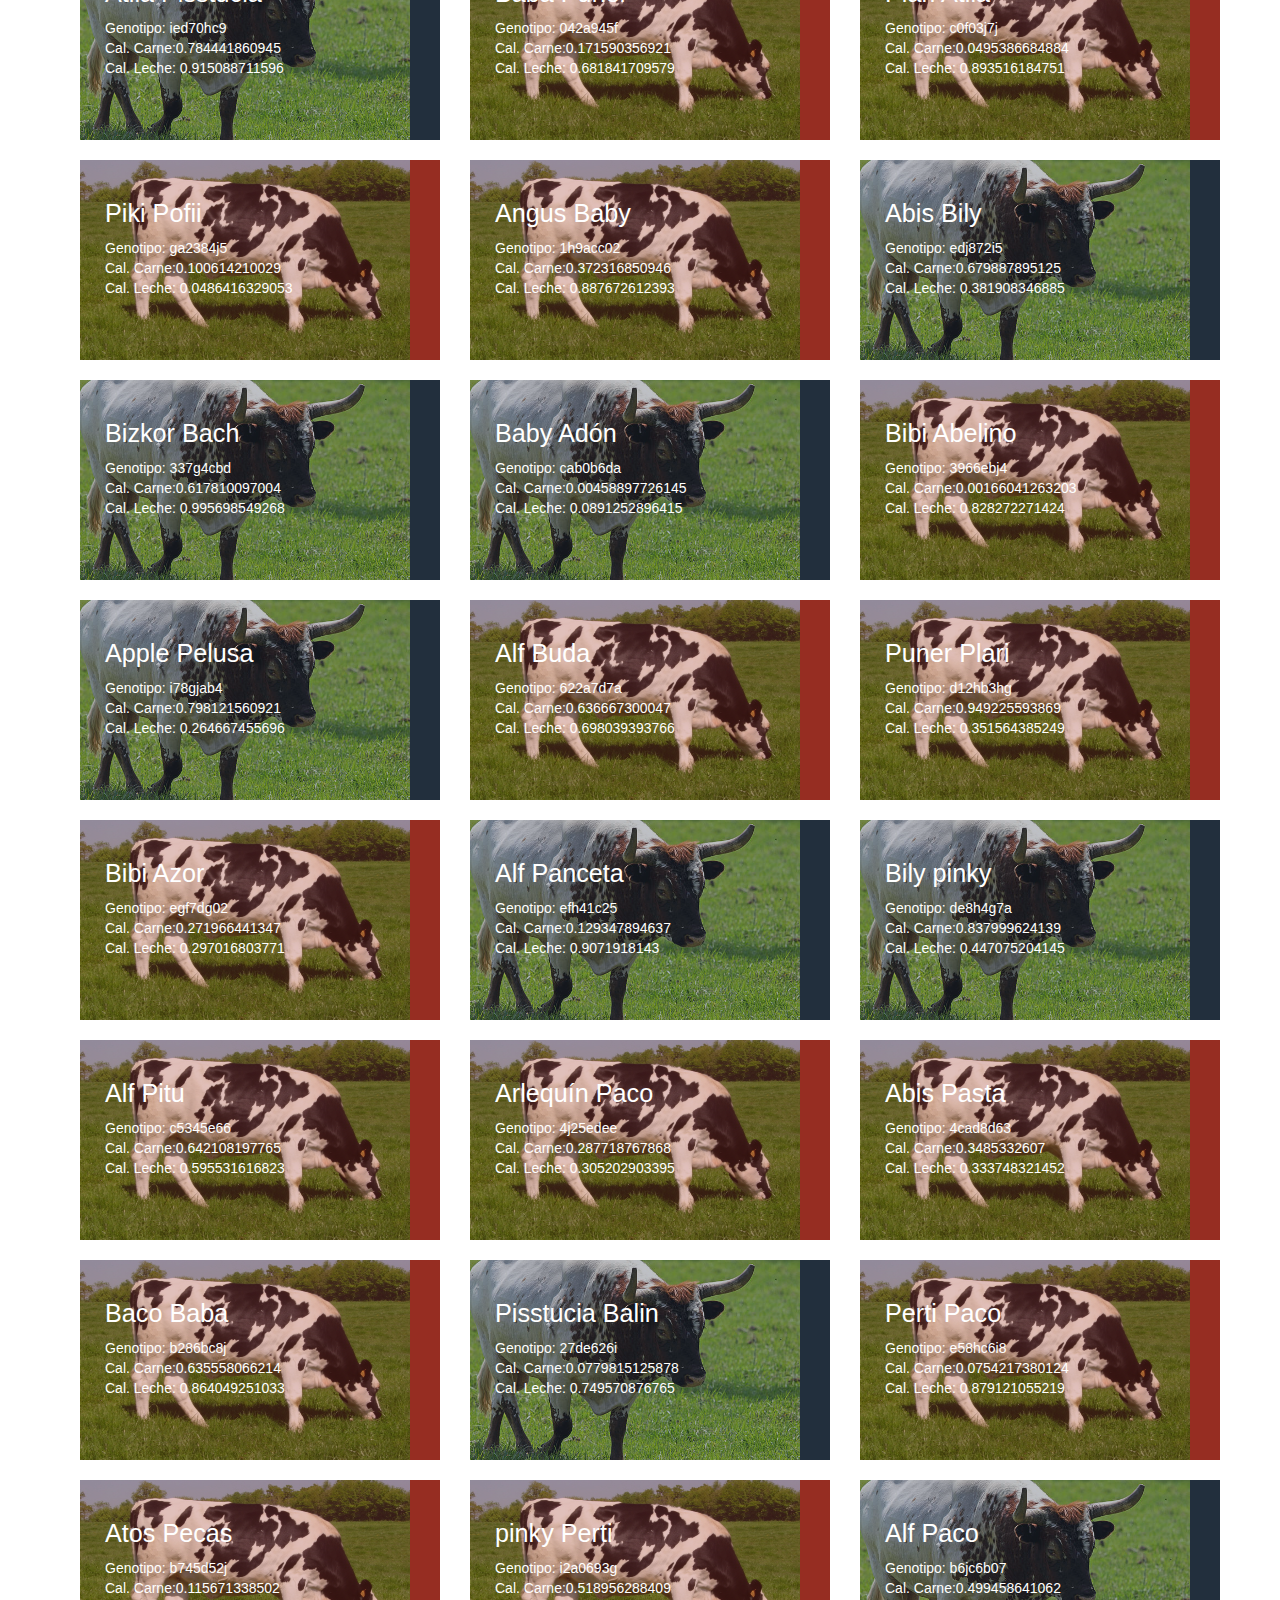
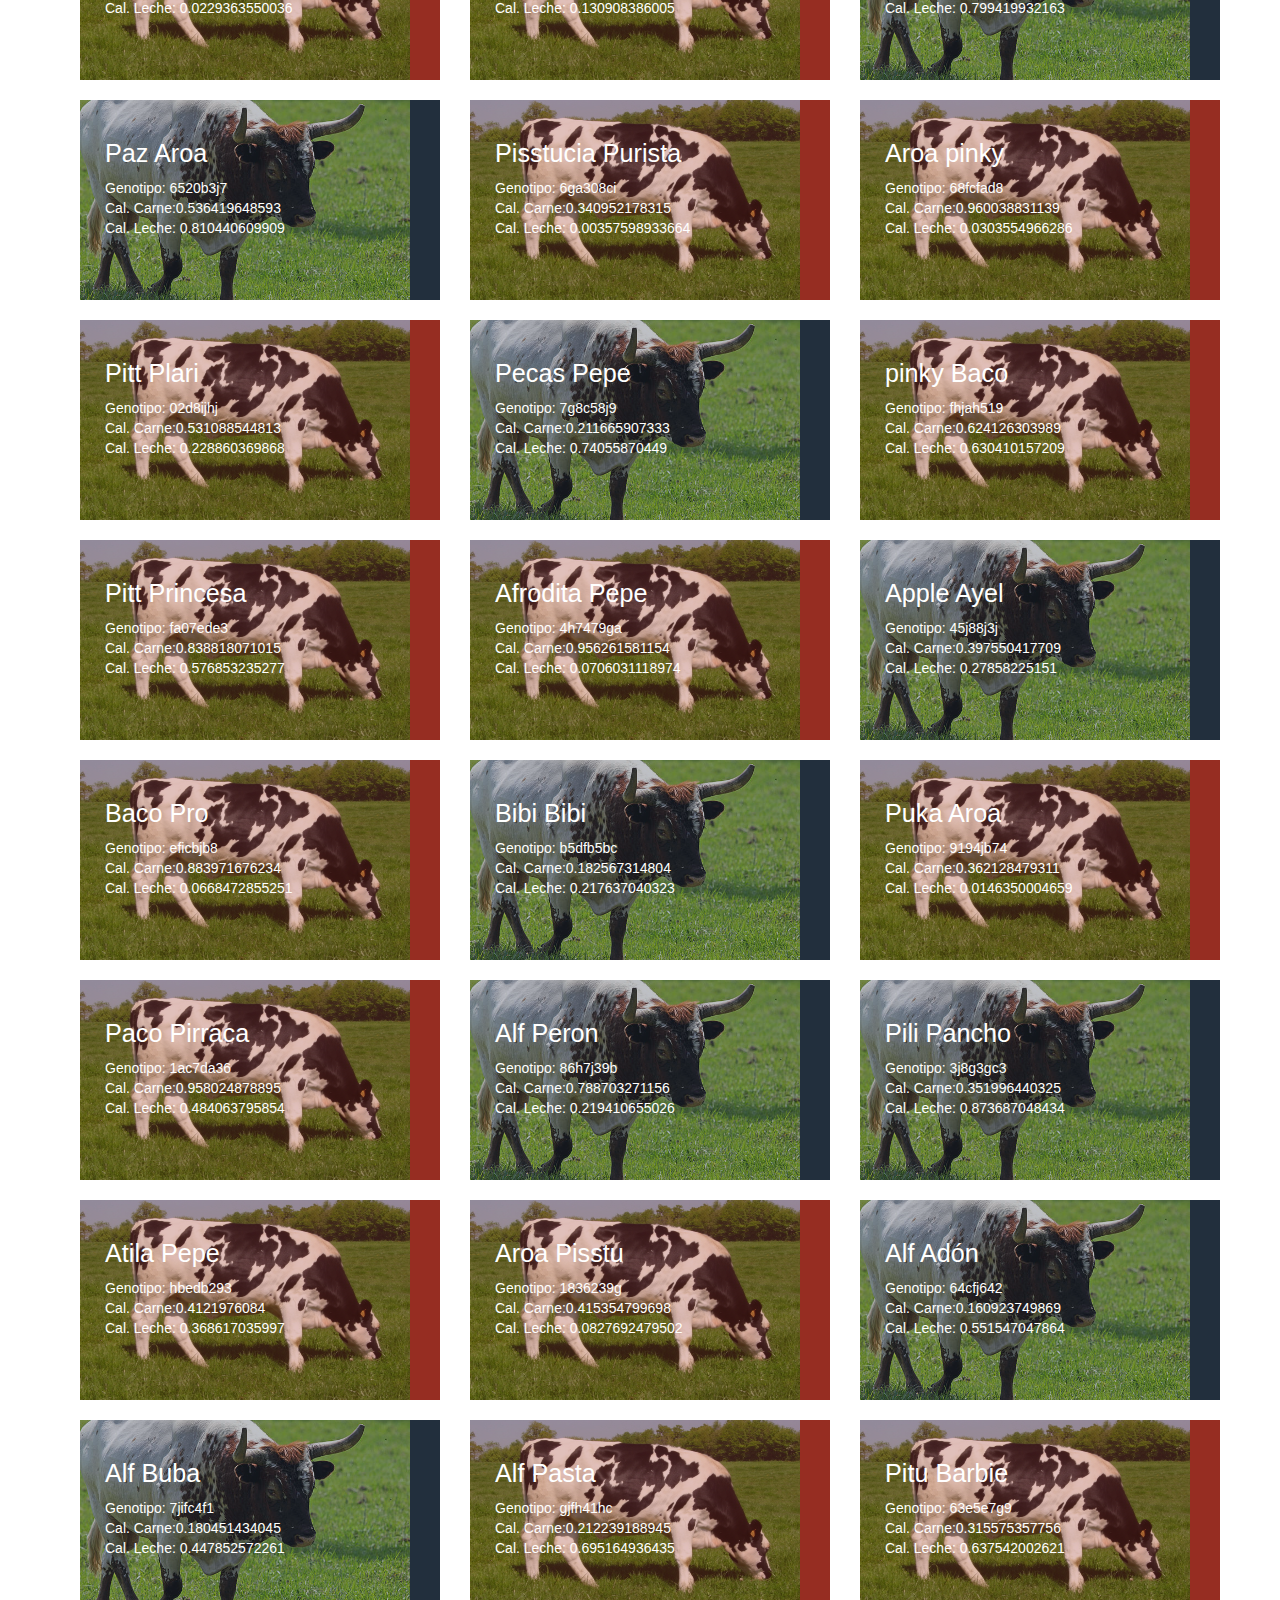
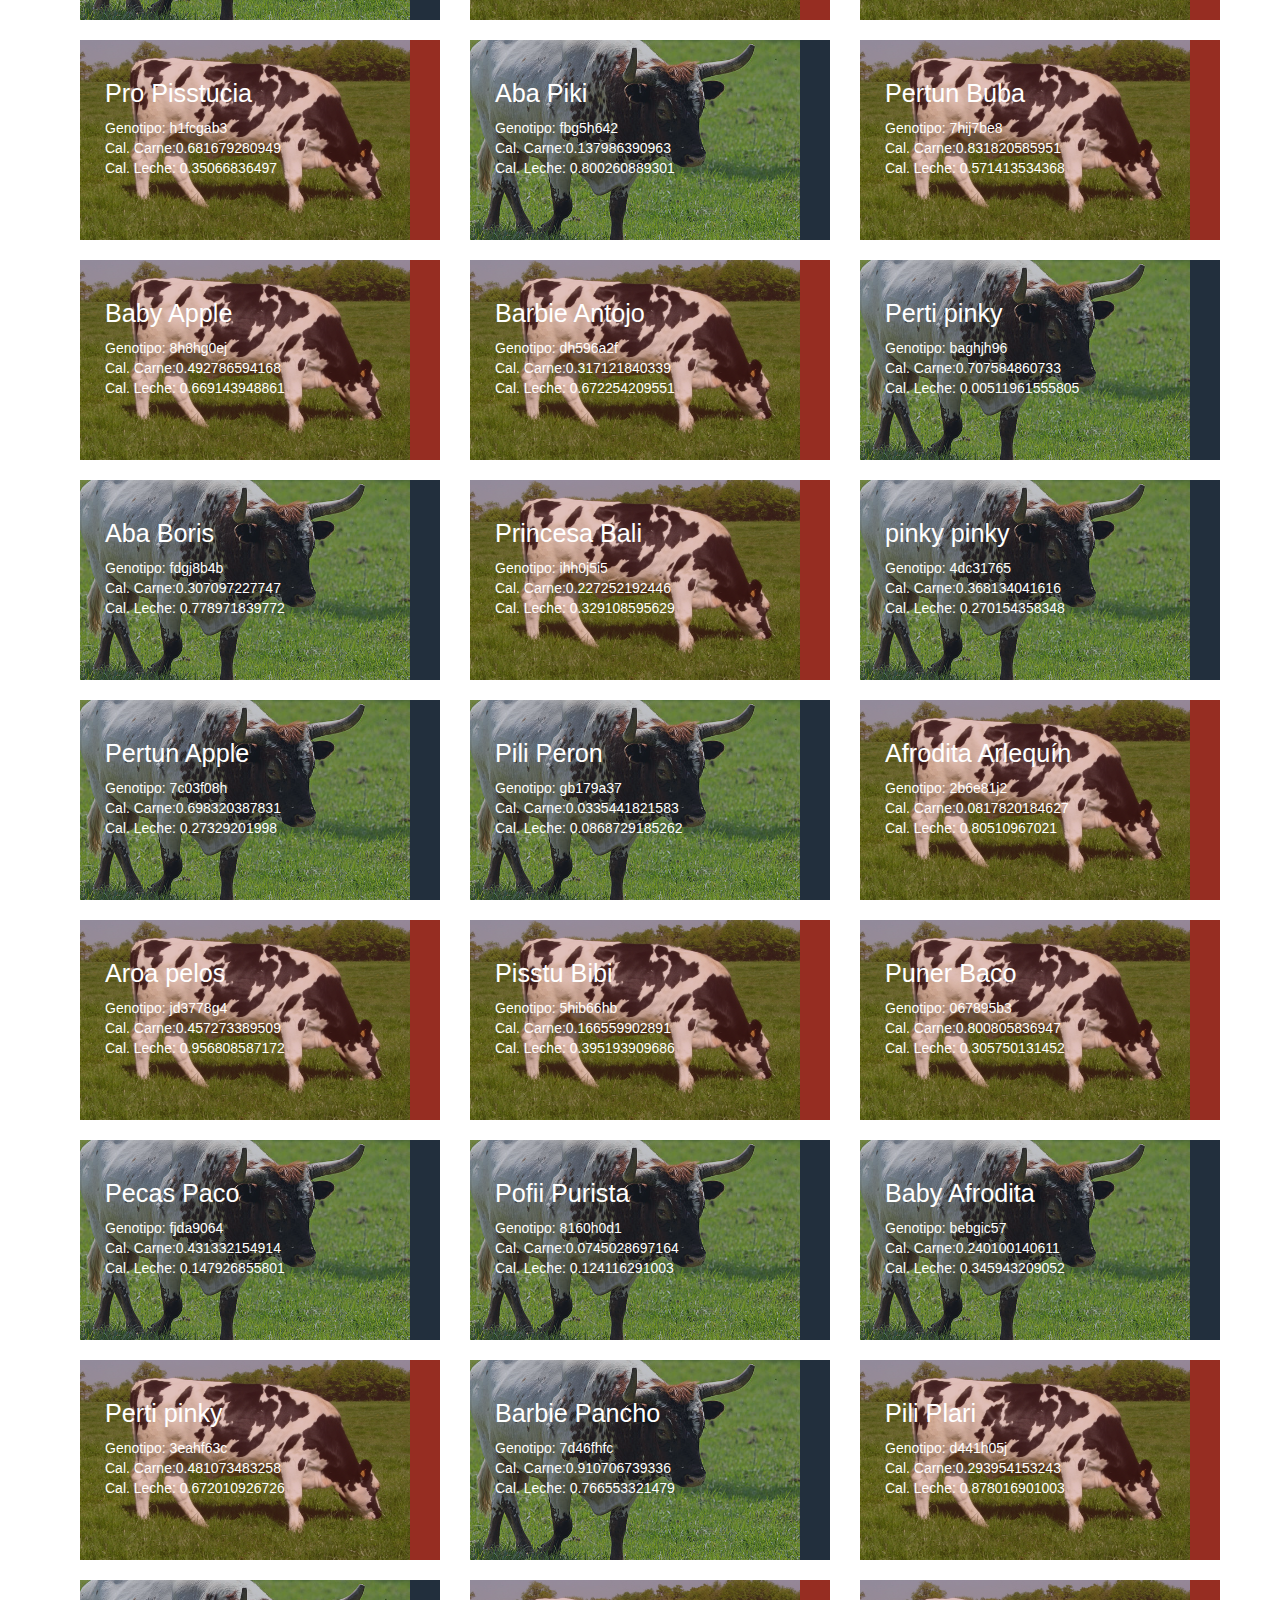
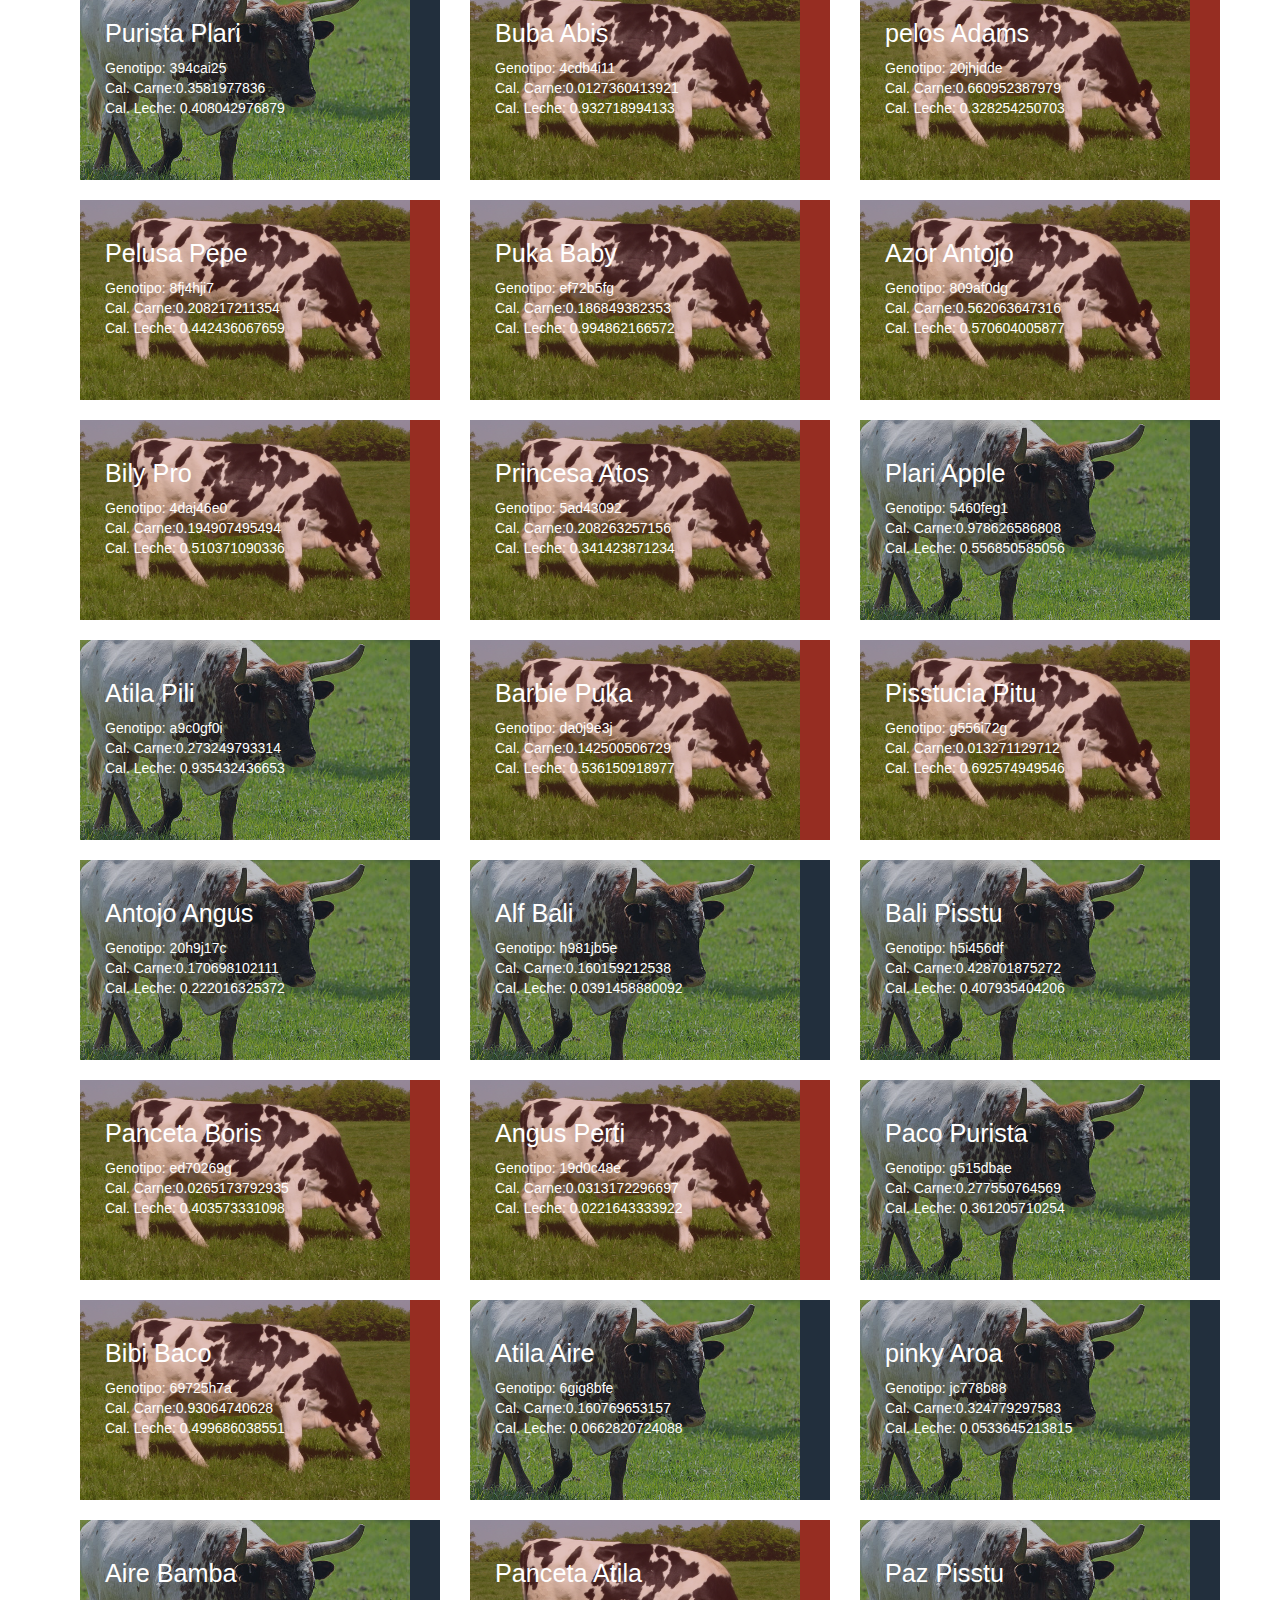
==== commit 05da39ca: "Add image" ====
--- a/index.html
+++ b/index.html
@@ -6,8 +6,9 @@
     <meta charset="utf-8">
     <meta http-equiv="X-UA-Compatible" content="IE=edge">
     <meta name="viewport" content="width=device-width, initial-scale=1">
-    <meta name="description" content="">
+    <meta name="description" content="OPTIMIZAR EL CRUZE DE VACUNOS PARA OBTENER MEJOR CALIDAD DE CARNE Y LECHE">
     <meta name="author" content="">
+    <meta property="og:image" content="http://s33.postimg.org/tu60s0tan/deep_genetic.png">
 
     <title>DEEP GENETIC</title>
 
@@ -20,6 +21,7 @@
 
     <!-- CUSTOM JS -->
     <script src="js/jquery.js"></script>
+    <script src="js/isotope.pkgd.min.js"></script>
     <script src="js/custom.js"></script>
     <!-- HTML5 Shim and Respond.js IE8 support of HTML5 elements and media queries -->
     <!-- WARNING: Respond.js doesn't work if you view the page via file:// -->
@@ -58,7 +60,7 @@
                         <a href="/" data-filter=".toro">Toros</a>
                     </li>
                     <li>
-                        <a href="/" data-filter=".vaca-celo">Vacas en Celo</a>
+                        <a href="/" data-filter=".vaca-celo">Vacas preñadas</a>
                     </li>
                     <li>
                         <a href="/" class="optimizar-cruze" >OPTIMIZAR CRUZE</a>
